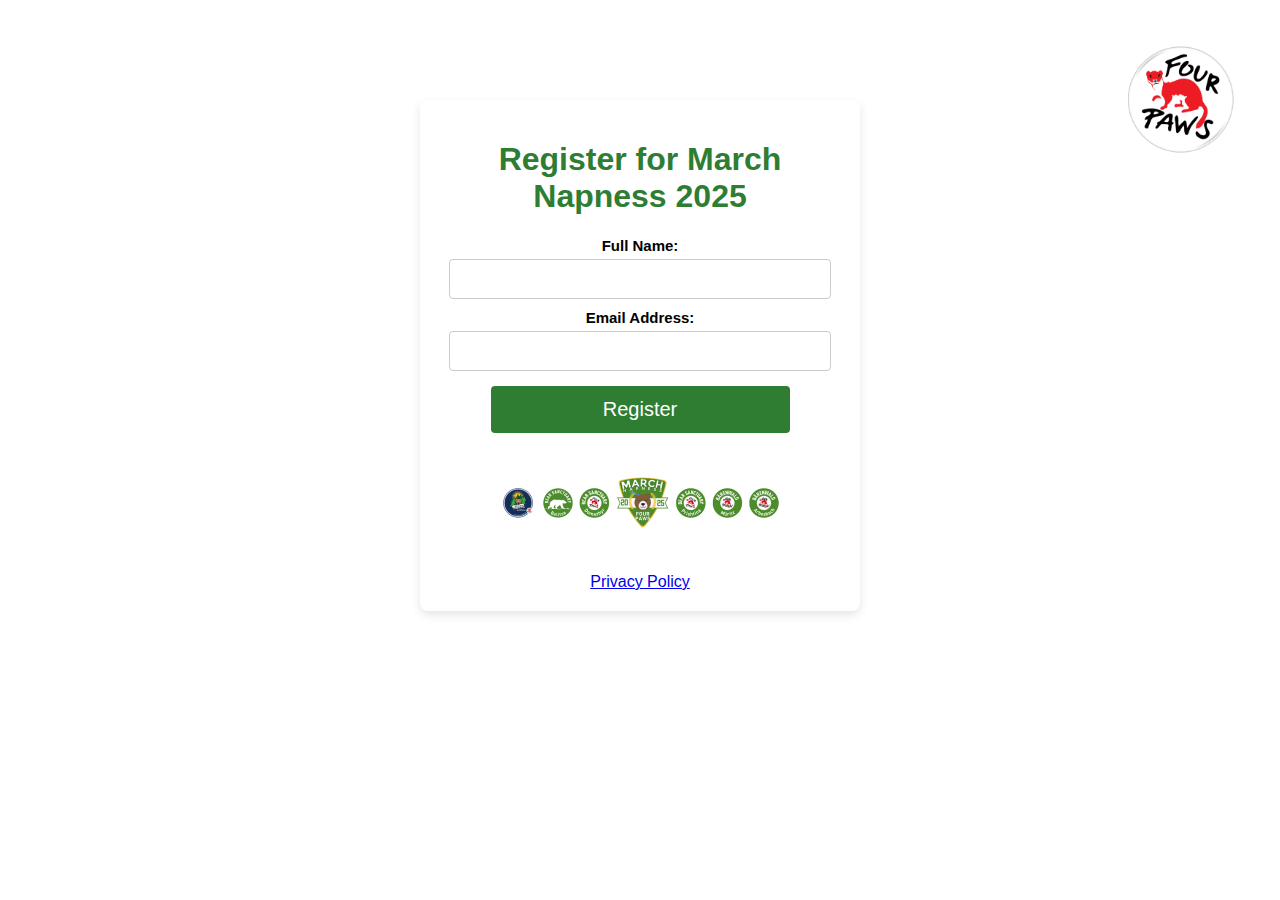
==== index.html @ 2d23ae1a "Add files via upload" ====
<!DOCTYPE html>
<html lang="en">
<head>
    <meta charset="UTF-8">
    <meta name="viewport" content="width=device-width, initial-scale=1.0">
    <title>Register for March Napness</title>
    <link rel="stylesheet" href="styles.css">
</head>
<body>
    <img src="logo-EN_CMYK_claim-left_white-bold (1).png" 
         style="width: 300px; height: auto; position: absolute; right: 20px; top: 20px;" 
         alt="Logo">
    <div class="register-container">
        <h1>Register for March Napness 2025</h1>
        <form id="registerForm">
            <label for="name">Full Name:</label>
            <input type="text" id="name" required>

            <label for="email">Email Address:</label>
            <input type="email" id="email" required>

            <button type="submit">Register</button>
            <img src="111111.png" alt="logo" class="mnlogo"/>
            <a href="https://www.fourpawsusa.org/about-us/data-privacy">Privacy Policy</a>
        </form>
    </div>

    <!-- JavaScript to handle form submission -->
    <script>
        document.getElementById("registerForm").addEventListener("submit", function(event) {
            event.preventDefault(); // Prevent form refresh
            
            // Get user input
            const name = document.getElementById("name").value.trim();
            const email = document.getElementById("email").value.trim();

            if (!email.includes("@")) {
                alert("Please enter a valid email address.");
                return;
            }

            // Encode parameters properly
            const queryString = new URLSearchParams({ name: name, email: email }).toString();

            // Redirect to bracket.html with the email and name as query parameters
            window.location.href = `bracket.html?${queryString}`;
        });
    </script>
</body>
</html>
---- styles.css ----
@font-face {
    font-family: 'DIN Pro';
    src: url('dinpro.woff2') format('woff2'),
         url('dinpro.woff') format('woff');
    font-weight: normal;
    font-style: normal;
}

body {
    font-family: 'DIN Pro', sans-serif;
    background-image: url('https://i.postimg.cc/W4KxBmgY/VIER-PFOTEN-2024-10-22-00012.jpg'); /* Replace with your actual image URL */
    background-size: cover;  /* Cover the entire screen */
    background-position: center;  /* Center the image */
    background-repeat: no-repeat;  /* Prevent repeating */
    background-attachment: local; /* Keep it fixed when scrolling */
    margin: 0;
    padding: 0;
}

.register-container {
    max-width: 400px;
    margin: 100px auto;
    padding: 20px;
    background: white;
    border-radius: 8px;
    box-shadow: 0 4px 10px rgba(0, 0, 0, 0.1);
    text-align: center;
}

.register-container h1 {
    color: #2e7d32;
    font-weight: bold;
}

label {
    display: block;
    margin-top: 10px;
    font-weight: bold;
    font-size: 15px;
}

input {
    width: calc(100% - 20px); /* Adjust width to fit within the container */
    max-width: 360px; /* Ensure it doesn't overflow */
    padding: 10px;
    margin-top: 5px;
    border: 1px solid #ccc;
    border-radius: 4px;
    font-size: 16px;
    display: block;
    margin-left: auto;
    margin-right: auto;
}

button {
    width: 299px;
    padding: 12px;
    margin-top: 15px;
    background: #2e7d32;
    color: white;
    border: none;
    cursor: pointer;
    border-radius: 4px;
    font-size: 20px;
    transition: 0.3s;
}

button:hover {
    background: #1b5e20;
}
.mnlogo {
    width: 300px;  /* Adjust width */
    height: auto;  /* Maintain aspect ratio */
    display: block;
    margin: 20px auto; /* Center the image */
}
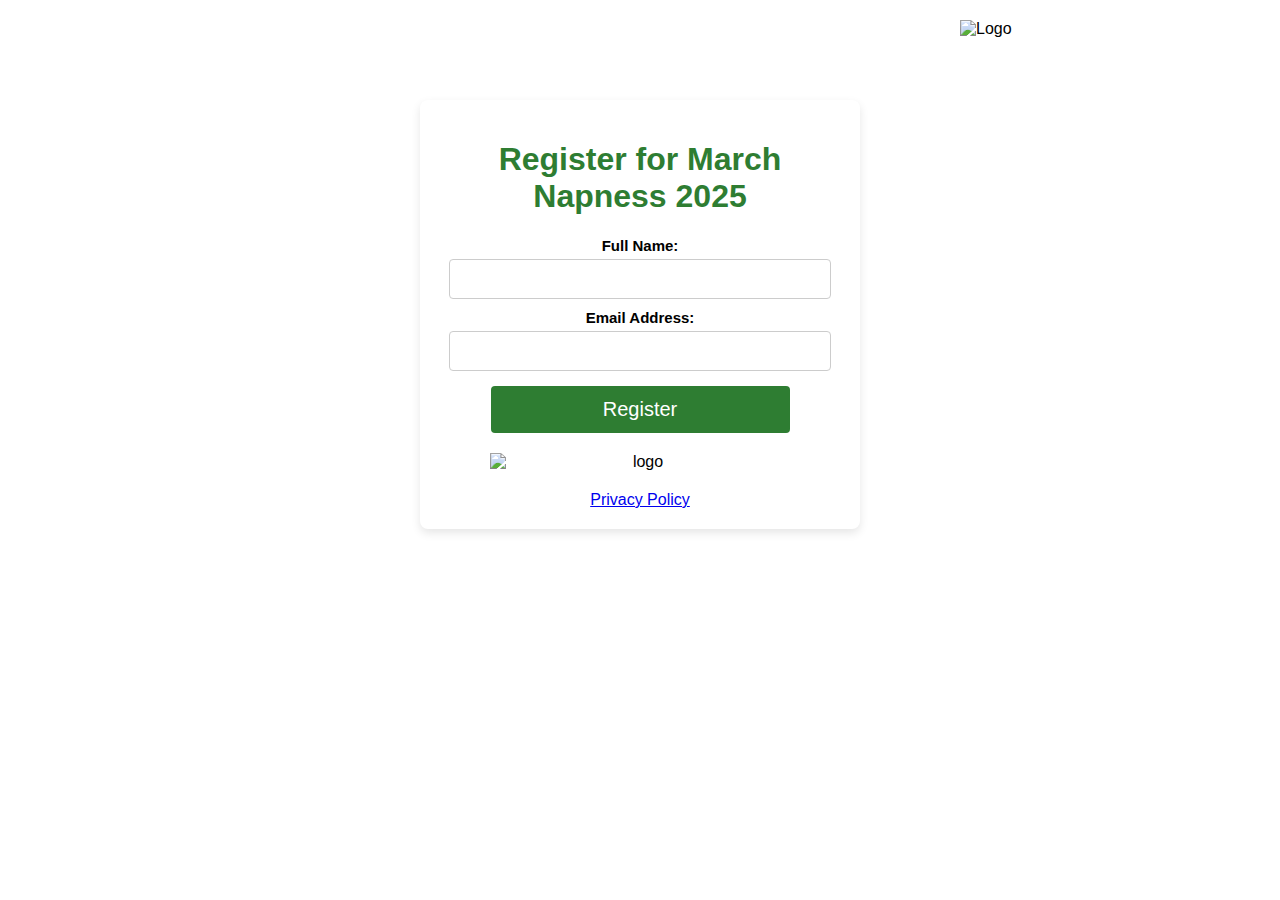
==== commit 8b17bd82: "Add files via upload" ====
--- a/index.html
+++ b/index.html
@@ -7,20 +7,20 @@
     <link rel="stylesheet" href="styles.css">
 </head>
 <body>
-    <img src="logo-EN_CMYK_claim-left_white-bold (1).png" 
+    <img src="https://i.postimg.cc/jdbjhnbL/logo-EN-CMYK-claim-left-white-bold-1.png" 
          style="width: 300px; height: auto; position: absolute; right: 20px; top: 20px;" 
          alt="Logo">
     <div class="register-container">
         <h1>Register for March Napness 2025</h1>
         <form id="registerForm">
-            <label for="name">Full Name:</label>
-            <input type="text" id="name" required>
+<label for="name">Full Name:</label>
+<input type="text" id="name" name="name" autocomplete="name" required>
 
-            <label for="email">Email Address:</label>
-            <input type="email" id="email" required>
+<label for="email">Email Address:</label>
+<input type="email" id="email" name="email" autocomplete="email" required>
 
             <button type="submit">Register</button>
-            <img src="111111.png" alt="logo" class="mnlogo"/>
+            <img src="https://i.postimg.cc/FHHBtG48/111111.png" alt="logo" class="mnlogo"/>
             <a href="https://www.fourpawsusa.org/about-us/data-privacy">Privacy Policy</a>
         </form>
     </div>
